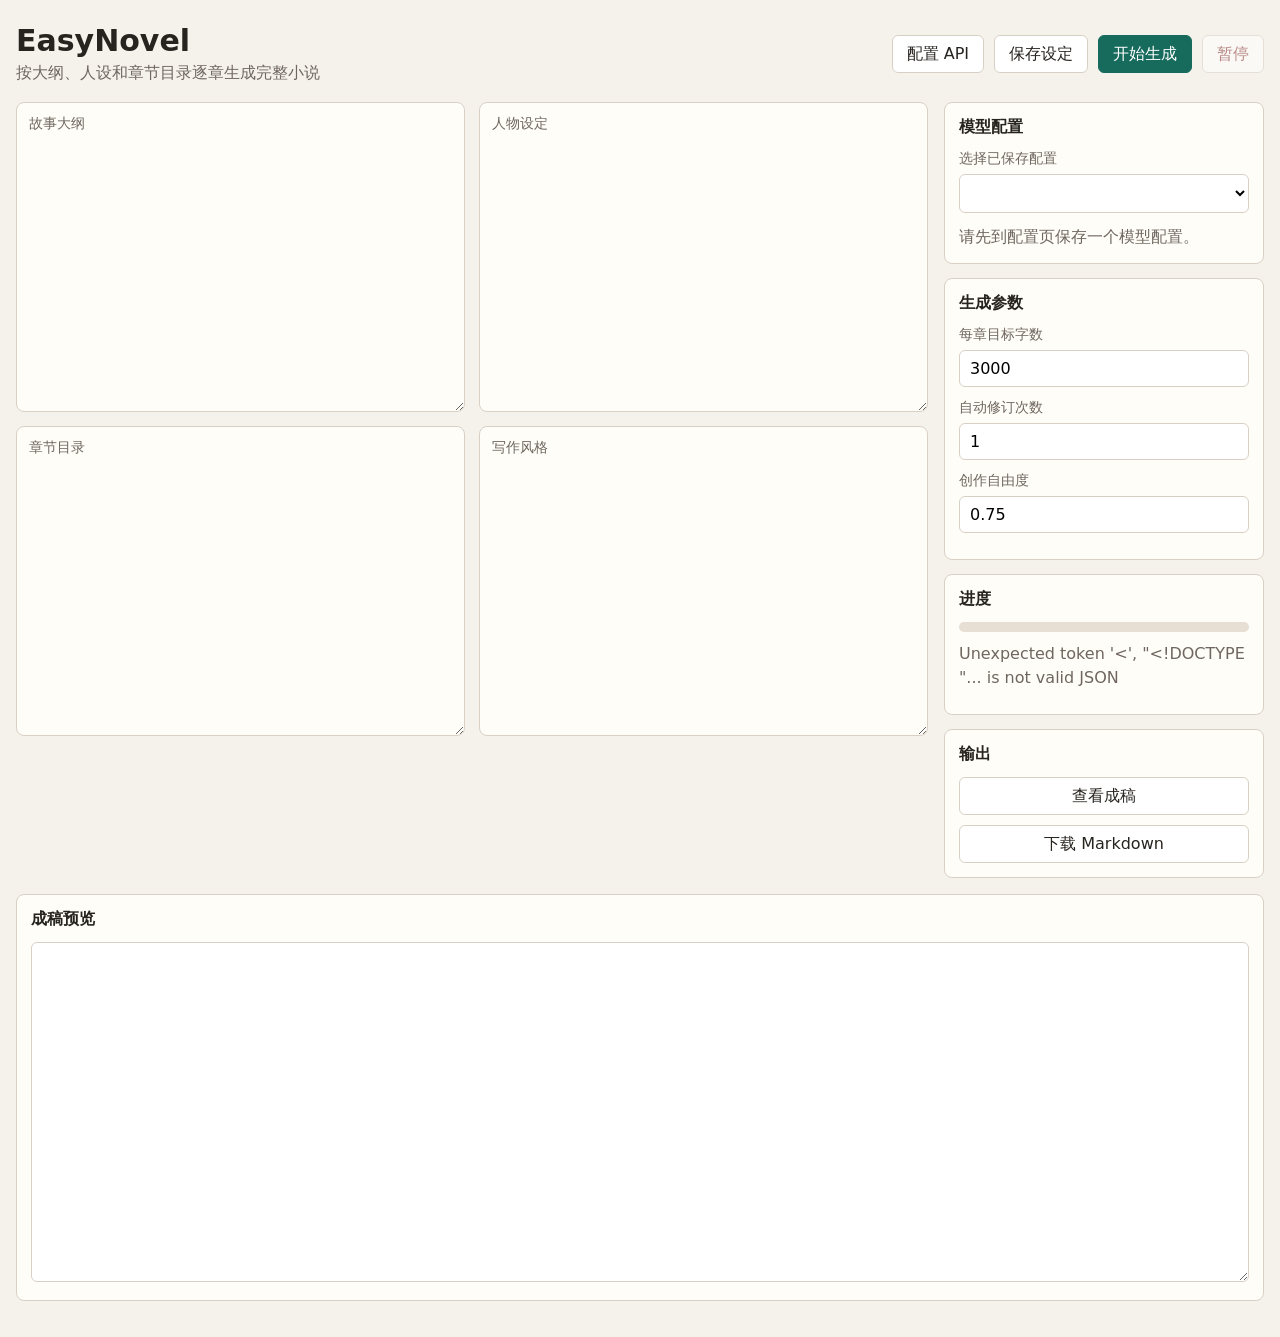
==== static/index.html @ f7bf5d54 "Initial commit" ====
<!doctype html>
<html lang="zh-CN">
  <head>
    <meta charset="utf-8" />
    <meta name="viewport" content="width=device-width, initial-scale=1" />
    <title>EasyNovel</title>
    <link rel="stylesheet" href="/static/styles.css" />
  </head>
  <body>
    <main class="app-shell">
      <header class="topbar">
        <div>
          <h1>EasyNovel</h1>
          <p>按大纲、人设和章节目录逐章生成完整小说</p>
        </div>
        <div class="actions">
          <a class="link-button" href="/config.html">配置 API</a>
          <button id="saveBtn" type="button">保存设定</button>
          <button id="generateBtn" type="button" class="primary">开始生成</button>
          <button id="stopBtn" type="button" class="ghost" disabled>暂停</button>
        </div>
      </header>

      <section class="workspace">
        <div class="editor-grid">
          <label>
            <span>故事大纲</span>
            <textarea id="outline" spellcheck="false"></textarea>
          </label>
          <label>
            <span>人物设定</span>
            <textarea id="characters" spellcheck="false"></textarea>
          </label>
          <label>
            <span>章节目录</span>
            <textarea id="chapters" spellcheck="false"></textarea>
          </label>
          <label>
            <span>写作风格</span>
            <textarea id="style" spellcheck="false"></textarea>
          </label>
        </div>

        <aside class="side-panel">
          <section class="panel">
            <h2>模型配置</h2>
            <label class="field">
              <span>选择已保存配置</span>
              <select id="profileSelect"></select>
            </label>
            <p class="muted" id="profileInfo">请先到配置页保存一个模型配置。</p>
          </section>

          <section class="panel">
            <h2>生成参数</h2>
            <label class="field">
              <span>每章目标字数</span>
              <input id="targetWords" type="number" min="500" step="500" value="3000" />
            </label>
            <label class="field">
              <span>自动修订次数</span>
              <input id="maxRevisions" type="number" min="0" max="3" step="1" value="1" />
            </label>
            <label class="field">
              <span>创作自由度</span>
              <input id="temperature" type="number" min="0" max="1.5" step="0.05" value="0.75" />
            </label>
          </section>

          <section class="panel status-panel">
            <h2>进度</h2>
            <div class="progress">
              <div id="progressBar"></div>
            </div>
            <p id="statusText">等待开始</p>
            <pre id="logs"></pre>
          </section>

          <section class="panel">
            <h2>输出</h2>
            <button id="loadOutputBtn" type="button">查看成稿</button>
            <button id="downloadBtn" type="button">下载 Markdown</button>
          </section>
        </aside>
      </section>

      <section class="output-panel">
        <h2>成稿预览</h2>
        <textarea id="output" readonly spellcheck="false"></textarea>
      </section>
    </main>
    <script src="/static/app.js"></script>
  </body>
</html>
---- static/styles.css ----
:root {
  color-scheme: light;
  --bg: #f5f2ec;
  --ink: #27231f;
  --muted: #6f675f;
  --line: #d9d0c5;
  --panel: #fffdf8;
  --accent: #176b5d;
  --accent-strong: #0f4d43;
  --danger: #8a3434;
}

* {
  box-sizing: border-box;
}

body {
  margin: 0;
  min-width: 320px;
  background: var(--bg);
  color: var(--ink);
  font-family: "Microsoft YaHei", "PingFang SC", system-ui, sans-serif;
}

button,
input,
select,
textarea {
  font: inherit;
}

button,
.link-button {
  min-height: 38px;
  border: 1px solid var(--line);
  border-radius: 6px;
  padding: 0 14px;
  background: #ffffff;
  color: var(--ink);
  cursor: pointer;
  text-decoration: none;
  display: inline-flex;
  align-items: center;
  justify-content: center;
}

button:disabled {
  cursor: not-allowed;
  opacity: 0.55;
}

.primary {
  border-color: var(--accent);
  background: var(--accent);
  color: #ffffff;
}

.primary:hover {
  background: var(--accent-strong);
}

.ghost {
  color: var(--danger);
}

.app-shell {
  width: min(1440px, calc(100vw - 32px));
  margin: 0 auto;
  padding: 24px 0 36px;
}

.topbar {
  display: flex;
  align-items: center;
  justify-content: space-between;
  gap: 20px;
  padding-bottom: 18px;
}

h1,
h2,
p {
  margin: 0;
}

h1 {
  font-size: 30px;
  line-height: 1.1;
}

.topbar p {
  margin-top: 6px;
  color: var(--muted);
}

.actions {
  display: flex;
  flex-wrap: wrap;
  gap: 10px;
  justify-content: flex-end;
}

.workspace {
  display: grid;
  grid-template-columns: minmax(0, 1fr) 320px;
  gap: 16px;
  align-items: start;
}

.editor-grid {
  display: grid;
  grid-template-columns: repeat(2, minmax(0, 1fr));
  gap: 14px;
}

.editor-grid label,
.panel,
.output-panel {
  border: 1px solid var(--line);
  border-radius: 8px;
  background: var(--panel);
}

.editor-grid label {
  display: flex;
  min-height: 310px;
  flex-direction: column;
  overflow: hidden;
}

.editor-grid span,
.field span {
  color: var(--muted);
  font-size: 14px;
}

.editor-grid label > span {
  padding: 12px 12px 0;
}

textarea {
  width: 100%;
  flex: 1;
  border: 0;
  outline: 0;
  resize: vertical;
  background: transparent;
  color: var(--ink);
  line-height: 1.65;
  padding: 10px 12px 12px;
}

.side-panel {
  display: grid;
  gap: 14px;
}

.panel {
  padding: 14px;
}

h2 {
  margin-bottom: 12px;
  font-size: 16px;
}

.field {
  display: grid;
  gap: 6px;
  margin-bottom: 12px;
}

input,
select {
  width: 100%;
  border: 1px solid var(--line);
  border-radius: 6px;
  background: #ffffff;
  padding: 8px 10px;
}

.two-fields {
  display: grid;
  grid-template-columns: repeat(2, minmax(0, 1fr));
  gap: 10px;
}

.progress {
  height: 10px;
  overflow: hidden;
  border-radius: 999px;
  background: #e8dfd4;
}

#progressBar {
  width: 0%;
  height: 100%;
  background: var(--accent);
  transition: width 180ms ease;
}

#statusText {
  margin: 10px 0;
  color: var(--muted);
  line-height: 1.5;
}

#logs {
  max-height: 220px;
  overflow: auto;
  margin: 0;
  white-space: pre-wrap;
  color: var(--muted);
  font-size: 13px;
  line-height: 1.5;
}

.model-pill {
  min-height: 30px;
  margin: 0 8px 8px 0;
  padding: 0 10px;
  font-size: 13px;
}

.muted {
  color: var(--muted);
  line-height: 1.5;
}

.single-column {
  display: grid;
  gap: 16px;
}

.config-shell {
  max-width: 980px;
}

.profile-list {
  display: grid;
  gap: 10px;
}

.profile-row {
  display: flex;
  align-items: center;
  justify-content: space-between;
  gap: 14px;
  border: 1px solid var(--line);
  border-radius: 6px;
  padding: 10px;
  background: #ffffff;
}

.profile-row strong,
.profile-row span {
  display: block;
}

.profile-row span {
  margin-top: 4px;
  color: var(--muted);
  font-size: 13px;
}

.row-actions {
  display: flex;
  flex-wrap: wrap;
  gap: 8px;
  justify-content: flex-end;
}

#loadOutputBtn,
#downloadBtn {
  width: 100%;
}

#downloadBtn {
  margin-top: 10px;
}

.output-panel {
  margin-top: 16px;
  padding: 14px;
}

#output {
  min-height: 340px;
  border: 1px solid var(--line);
  border-radius: 6px;
  background: #ffffff;
}

@media (max-width: 980px) {
  .topbar,
  .workspace {
    grid-template-columns: 1fr;
    display: grid;
  }

  .actions {
    justify-content: start;
  }
}

@media (max-width: 720px) {
  .app-shell {
    width: min(100vw - 20px, 1440px);
    padding-top: 14px;
  }

  .editor-grid {
    grid-template-columns: 1fr;
  }

  .editor-grid label {
    min-height: 260px;
  }
}
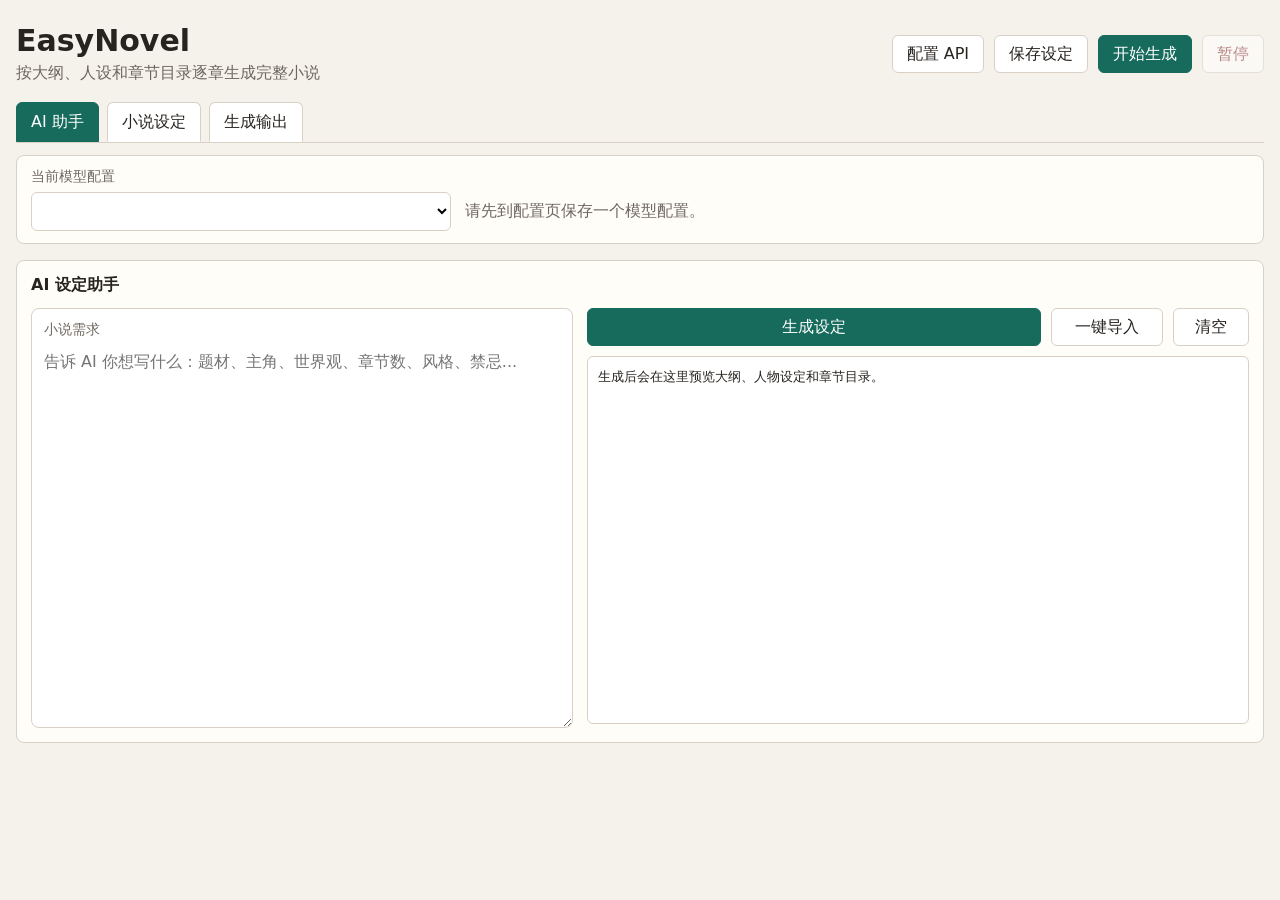
==== commit 55404692: "优化" ====
--- a/static/index.html
+++ b/static/index.html
@@ -21,52 +21,89 @@
         </div>
       </header>
 
-      <section class="workspace">
-        <div class="editor-grid">
-          <label>
-            <span>故事大纲</span>
-            <textarea id="outline" spellcheck="false"></textarea>
-          </label>
-          <label>
-            <span>人物设定</span>
-            <textarea id="characters" spellcheck="false"></textarea>
-          </label>
-          <label>
-            <span>章节目录</span>
-            <textarea id="chapters" spellcheck="false"></textarea>
-          </label>
-          <label>
-            <span>写作风格</span>
-            <textarea id="style" spellcheck="false"></textarea>
-          </label>
+      <nav class="tabs" aria-label="主功能">
+        <button class="tab-button active" type="button" data-tab="plannerTab">AI 助手</button>
+        <button class="tab-button" type="button" data-tab="settingsTab">小说设定</button>
+        <button class="tab-button" type="button" data-tab="generateTab">生成输出</button>
+      </nav>
+
+      <section class="model-strip">
+        <label class="model-select-field">
+          <span>当前模型配置</span>
+          <select id="profileSelect"></select>
+        </label>
+        <p class="muted" id="profileInfo">请先到配置页保存一个模型配置。</p>
+      </section>
+
+      <section id="plannerTab" class="tab-panel active">
+        <div class="panel">
+          <h2>AI 设定助手</h2>
+          <div class="planner-layout">
+            <label class="planner-brief">
+              <span>小说需求</span>
+              <textarea id="plannerInput" placeholder="告诉 AI 你想写什么：题材、主角、世界观、章节数、风格、禁忌..." spellcheck="false"></textarea>
+            </label>
+            <div>
+              <div class="planner-actions">
+                <button id="plannerSendBtn" type="button" class="primary">生成设定</button>
+                <button id="importPlanBtn" type="button">一键导入</button>
+                <button id="clearPlannerBtn" type="button">清空</button>
+              </div>
+              <pre id="planPreview" class="plan-preview">生成后会在这里预览大纲、人物设定和章节目录。</pre>
+            </div>
+          </div>
         </div>
+      </section>
 
-        <aside class="side-panel">
-          <section class="panel">
-            <h2>模型配置</h2>
-            <label class="field">
-              <span>选择已保存配置</span>
-              <select id="profileSelect"></select>
+      <section id="settingsTab" class="tab-panel">
+        <div class="settings-layout">
+          <div class="editor-grid">
+            <label>
+              <span>故事大纲</span>
+              <textarea id="outline" spellcheck="false"></textarea>
             </label>
-            <p class="muted" id="profileInfo">请先到配置页保存一个模型配置。</p>
-          </section>
+            <label>
+              <span>人物设定</span>
+              <textarea id="characters" spellcheck="false"></textarea>
+            </label>
+            <label>
+              <span>章节目录</span>
+              <textarea id="chapters" spellcheck="false"></textarea>
+            </label>
+            <label>
+              <span>写作风格</span>
+              <textarea id="style" spellcheck="false"></textarea>
+            </label>
+          </div>
+          <aside class="side-panel">
+            <section class="panel">
+              <h2>生成参数</h2>
+              <label class="field">
+                <span>每章目标字数</span>
+                <div class="input-with-button">
+                  <input id="targetWords" type="number" min="500" max="20000" step="500" value="3000" />
+                  <button id="maxWordsBtn" type="button">最大</button>
+                </div>
+              </label>
+              <label class="field">
+                <span>自动修订次数</span>
+                <input id="maxRevisions" type="number" min="0" max="3" step="1" value="1" />
+              </label>
+              <label class="field">
+                <span>携带最近章节数</span>
+                <input id="recentChapterCount" type="number" min="0" max="10" step="1" value="3" />
+              </label>
+              <label class="field">
+                <span>创作自由度</span>
+                <input id="temperature" type="number" min="0" max="1.5" step="0.05" value="0.75" />
+              </label>
+            </section>
+          </aside>
+        </div>
+      </section>
 
-          <section class="panel">
-            <h2>生成参数</h2>
-            <label class="field">
-              <span>每章目标字数</span>
-              <input id="targetWords" type="number" min="500" step="500" value="3000" />
-            </label>
-            <label class="field">
-              <span>自动修订次数</span>
-              <input id="maxRevisions" type="number" min="0" max="3" step="1" value="1" />
-            </label>
-            <label class="field">
-              <span>创作自由度</span>
-              <input id="temperature" type="number" min="0" max="1.5" step="0.05" value="0.75" />
-            </label>
-          </section>
-
+      <section id="generateTab" class="tab-panel">
+        <div class="generate-layout">
           <section class="panel status-panel">
             <h2>进度</h2>
             <div class="progress">
@@ -75,18 +112,16 @@
             <p id="statusText">等待开始</p>
             <pre id="logs"></pre>
           </section>
-
           <section class="panel">
             <h2>输出</h2>
             <button id="loadOutputBtn" type="button">查看成稿</button>
             <button id="downloadBtn" type="button">下载 Markdown</button>
           </section>
-        </aside>
-      </section>
-
-      <section class="output-panel">
-        <h2>成稿预览</h2>
-        <textarea id="output" readonly spellcheck="false"></textarea>
+          <section class="output-panel">
+            <h2>成稿预览</h2>
+            <textarea id="output" readonly spellcheck="false"></textarea>
+          </section>
+        </div>
       </section>
     </main>
     <script src="/static/app.js"></script>
--- a/static/styles.css
+++ b/static/styles.css
@@ -100,17 +100,129 @@
   justify-content: flex-end;
 }
 
-.workspace {
+.settings-layout {
   display: grid;
   grid-template-columns: minmax(0, 1fr) 320px;
   gap: 16px;
   align-items: start;
 }
 
+.tabs {
+  display: flex;
+  gap: 8px;
+  margin-bottom: 16px;
+  border-bottom: 1px solid var(--line);
+}
+
+.tab-button {
+  min-height: 40px;
+  border-bottom-left-radius: 0;
+  border-bottom-right-radius: 0;
+  border-bottom-color: transparent;
+}
+
+.tab-button.active {
+  border-color: var(--accent);
+  background: var(--accent);
+  color: #ffffff;
+}
+
+.tab-panel {
+  display: none;
+}
+
+.tab-panel.active {
+  display: block;
+}
+
+.model-strip {
+  display: flex;
+  align-items: end;
+  gap: 14px;
+  margin: -4px 0 16px;
+  border: 1px solid var(--line);
+  border-radius: 8px;
+  background: var(--panel);
+  padding: 12px 14px;
+}
+
+.model-select-field {
+  display: grid;
+  min-width: min(420px, 100%);
+  gap: 6px;
+}
+
+.model-select-field span {
+  color: var(--muted);
+  font-size: 14px;
+}
+
+.model-strip #profileInfo {
+  padding-bottom: 8px;
+}
+
+.planner-layout {
+  display: grid;
+  grid-template-columns: minmax(0, 0.9fr) minmax(320px, 1.1fr);
+  gap: 14px;
+}
+
+.planner-brief {
+  display: flex;
+  min-height: 420px;
+  flex-direction: column;
+  overflow: hidden;
+  border: 1px solid var(--line);
+  border-radius: 8px;
+  background: #ffffff;
+}
+
+.planner-brief span {
+  padding: 12px 12px 0;
+  color: var(--muted);
+  font-size: 14px;
+}
+
+#plannerInput {
+  min-height: 360px;
+}
+
+.config-prompt {
+  min-height: 140px;
+  border: 1px solid var(--line);
+  border-radius: 6px;
+  background: #ffffff;
+}
+
+.planner-actions {
+  display: grid;
+  grid-template-columns: 1fr 112px 76px;
+  gap: 10px;
+  margin-bottom: 10px;
+}
+
+.plan-preview {
+  min-height: 368px;
+  max-height: 460px;
+  overflow: auto;
+  margin: 0;
+  border: 1px solid var(--line);
+  border-radius: 6px;
+  background: #ffffff;
+  color: var(--ink);
+  white-space: pre-wrap;
+  line-height: 1.55;
+  padding: 10px;
+}
+
 .editor-grid {
   display: grid;
   grid-template-columns: repeat(2, minmax(0, 1fr));
   gap: 14px;
+}
+
+.wide-editor {
+  grid-column: 1 / -1;
 }
 
 .editor-grid label,
@@ -155,6 +267,16 @@
   gap: 14px;
 }
 
+.generate-layout {
+  display: grid;
+  grid-template-columns: minmax(0, 1fr) 220px;
+  gap: 16px;
+}
+
+.generate-layout .output-panel {
+  grid-column: 1 / -1;
+}
+
 .panel {
   padding: 14px;
 }
@@ -177,6 +299,12 @@
   border-radius: 6px;
   background: #ffffff;
   padding: 8px 10px;
+}
+
+.input-with-button {
+  display: grid;
+  grid-template-columns: minmax(0, 1fr) 64px;
+  gap: 8px;
 }
 
 .two-fields {
@@ -293,13 +421,27 @@
 
 @media (max-width: 980px) {
   .topbar,
-  .workspace {
+  .settings-layout,
+  .generate-layout {
     grid-template-columns: 1fr;
     display: grid;
   }
 
   .actions {
     justify-content: start;
+  }
+
+  .model-strip {
+    align-items: stretch;
+    flex-direction: column;
+  }
+
+  .model-strip #profileInfo {
+    padding-bottom: 0;
+  }
+
+  .planner-layout {
+    grid-template-columns: 1fr;
   }
 }
 
@@ -313,7 +455,19 @@
     grid-template-columns: 1fr;
   }
 
+  .wide-editor {
+    grid-column: auto;
+  }
+
   .editor-grid label {
     min-height: 260px;
   }
-}
+
+  .planner-actions {
+    grid-template-columns: 1fr;
+  }
+
+  .tabs {
+    overflow-x: auto;
+  }
+}
